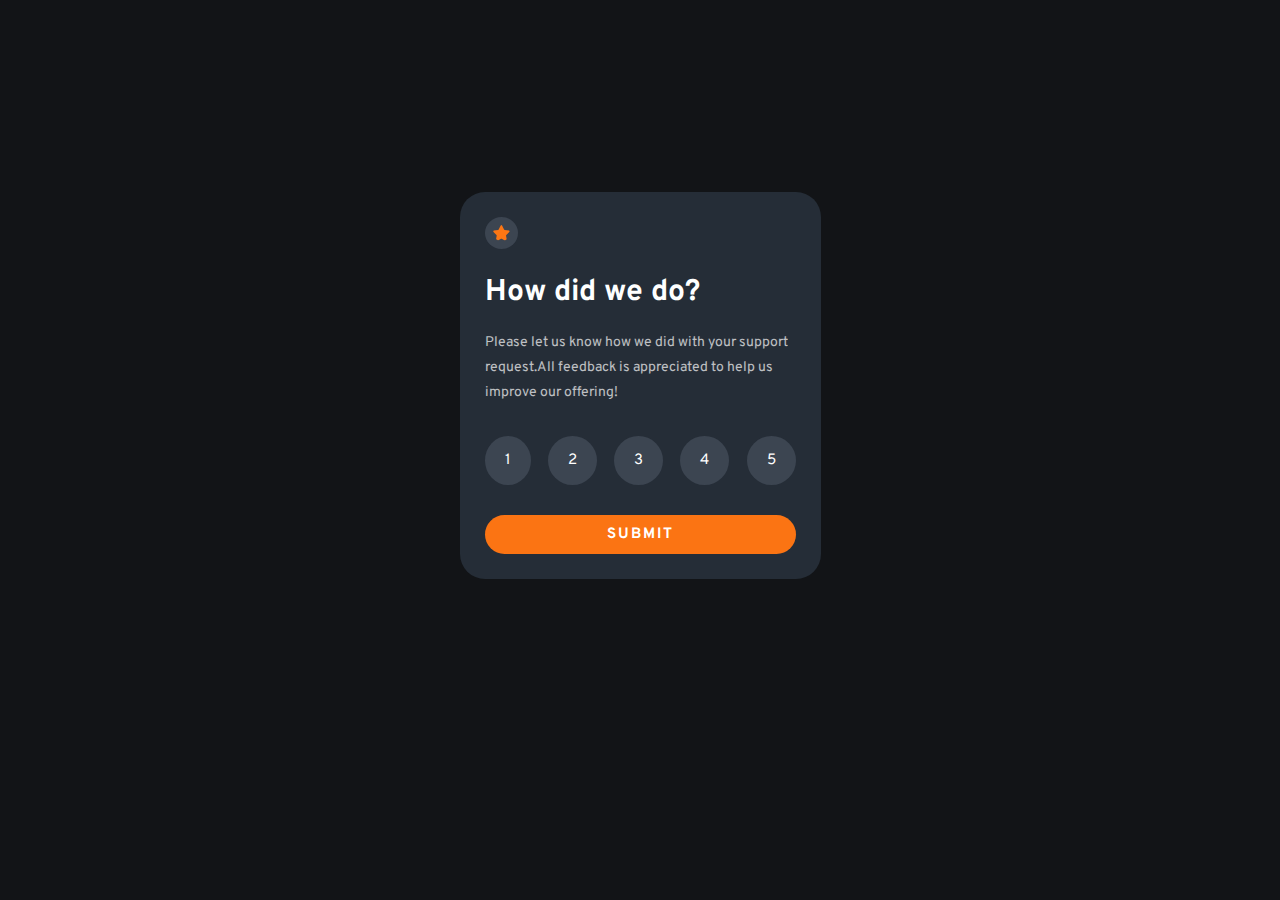
==== index.html @ 6486d348 "Upcard" ====
<!DOCTYPE html>
<html lang="en">
<head>
    <meta charset="UTF-8">
    <meta http-equiv="X-UA-Compatible" content="IE=edge">
    <meta name="viewport" content="width=device-width, initial-scale=1.0">
    <link rel="stylesheet" href="./inter.css">
    
    <title>Ratings</title>
</head>
<!--body -->
<body>
    <p class="press-btn"></p>
    <!-- card section -->
    <section id="card">
        <!--  -->
        <img src="./images/icon-star.svg" id="star">
            <br><br>
            <h1>How did we do?</h1>
              <br>
            <p>Please let us know how we did with your support
            request.All feedback is appreciated to help us improve our offering!</p>
            <section id="ratings">
               <div class="rate">1</div>
               <div class="rate">2</div>
               <div class="rate">3</div>
               <div class="rate">4</div>
               <div class="rate">5</div>
            </section> 
            <button type="button" id="btn">SUBMIT</button>
    </section>
  
    <section id="card2">
        <section id="seccard">
      <img src="./images/illustration-thank-you.svg"><br><br>
      <p id="sel">You selected <span id="selected"></span> out of 5</p><br><br>
      <h1>Thank you!</h1><br><br>
      <p>We appreciate you taking the time to give a rating. If you ever need more support, 
        don’t hesitate to get in touch!</p><br>
        <button id="btn2">Rate Again</button>
      </section>
    </section>

    <script src="./index.js "></script>
</body>
</html>
---- inter.css ----
@import url('https://fonts.googleapis.com/css2?family=Overpass:wght@400;700&display=swap');@import url('https://fonts.googleapis.com/css2?family=Overpass:wght@700&display=swap');
*{
 padding:0;
 margin:0;
 box-sizing: border-box;
}
:root{
    --primary: hsl(25, 97%, 53%);
    --White: hsla(0, 0%, 100%, 0.472);
--LightGrey: hsla(217, 12%, 63%, 0.507);
--MediumGrey: hsla(216, 12%, 54%, 0.267);
--DarkBlue: hsl(213, 19%, 18%);
--VeryDarkBlue: hsl(216, 12%, 8%);
}
body{
    background-color: var(--VeryDarkBlue);
    display: flex;
    justify-content: center;
    align-items: center;
    flex-direction: column;
    margin:40% auto;
    font-family:'Overpass';
    color: hsl(0, 0%, 100%);
    width:90%;
    font-size: 15px;
}
#card, #card2{
   background-color: var(--DarkBlue);
   padding:25px;
   border-radius: 25px;
}
#card2{
    display: none;
}
#star{
    background-color: var(--MediumGrey);
    border-radius: 50%; 
    padding: 8px;
}
h1{
    color: hsl(0, 0%, 100%);
}
#ratings{
    display: flex;
    justify-content:space-between;
    align-items: center;
    margin:20px 0px;
}
.rate{
    padding:15px 20px;
}
div{
    margin: 10px 0px;
    background-color: var(--MediumGrey);
    border-radius: 50%;
}
div:hover{
    background-color: var(--White);
}
#btn, #btn2{
    padding:10px 122px;
    display: flex;
    justify-content: center;
    align-items: center;
    margin:0 auto;
    border-radius: 25px;
    font-size: 15px;
    font-weight: 700;
    background-color: var(--primary);
    border: none;
    color: hsl(0, 0%, 100%);
  cursor: pointer;
  letter-spacing: 2px;
  font-family: inherit;
}

.active {
    background-color: var(--primary); 
}
.disable{
    display: none;
}

p{
    opacity:0.7;
    font-size: 14px;
    line-height: 1.8;
    
}
#btn:hover, #btn2:hover{
    transform:scale(0.9);
    transition: ease-in-out 3ms ;
}
#seccard{
    width: 100%;
    text-align: center;
}
#sel{
    border-radius: 18px;
    background-color:var(--LightGrey);
}
@media only screen and (min-width:630px){
    body{
        margin:15% auto;
        width: 20%;
        display: flex;
        justify-content: center;
        align-items: center;

    }
}
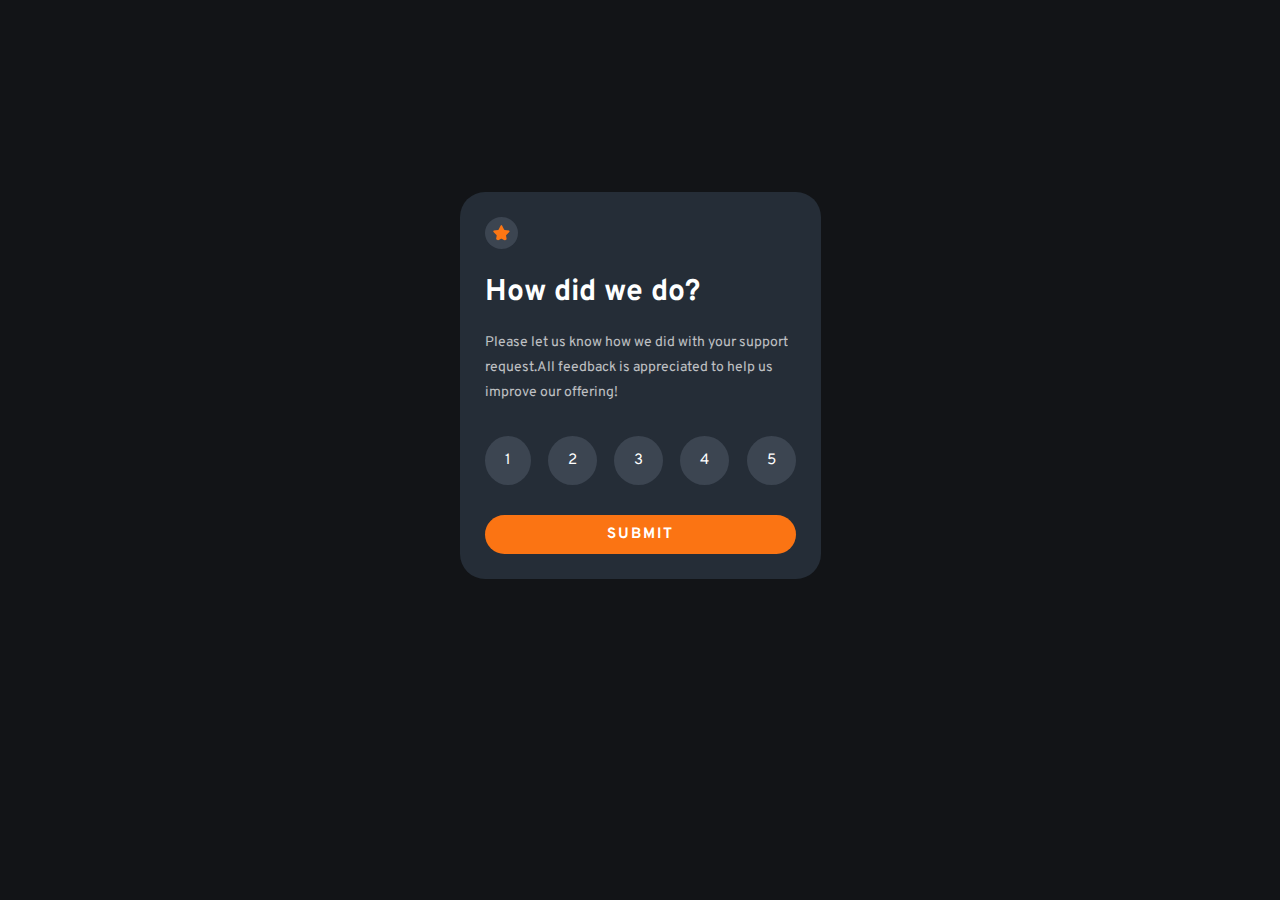
==== commit de3eb708: "uup" ====
--- a/index.html
+++ b/index.html
@@ -10,7 +10,7 @@
 </head>
 <!--body -->
 <body>
-    <p class="press-btn"></p>
+    
     <!-- card section -->
     <section id="card">
         <!--  -->
